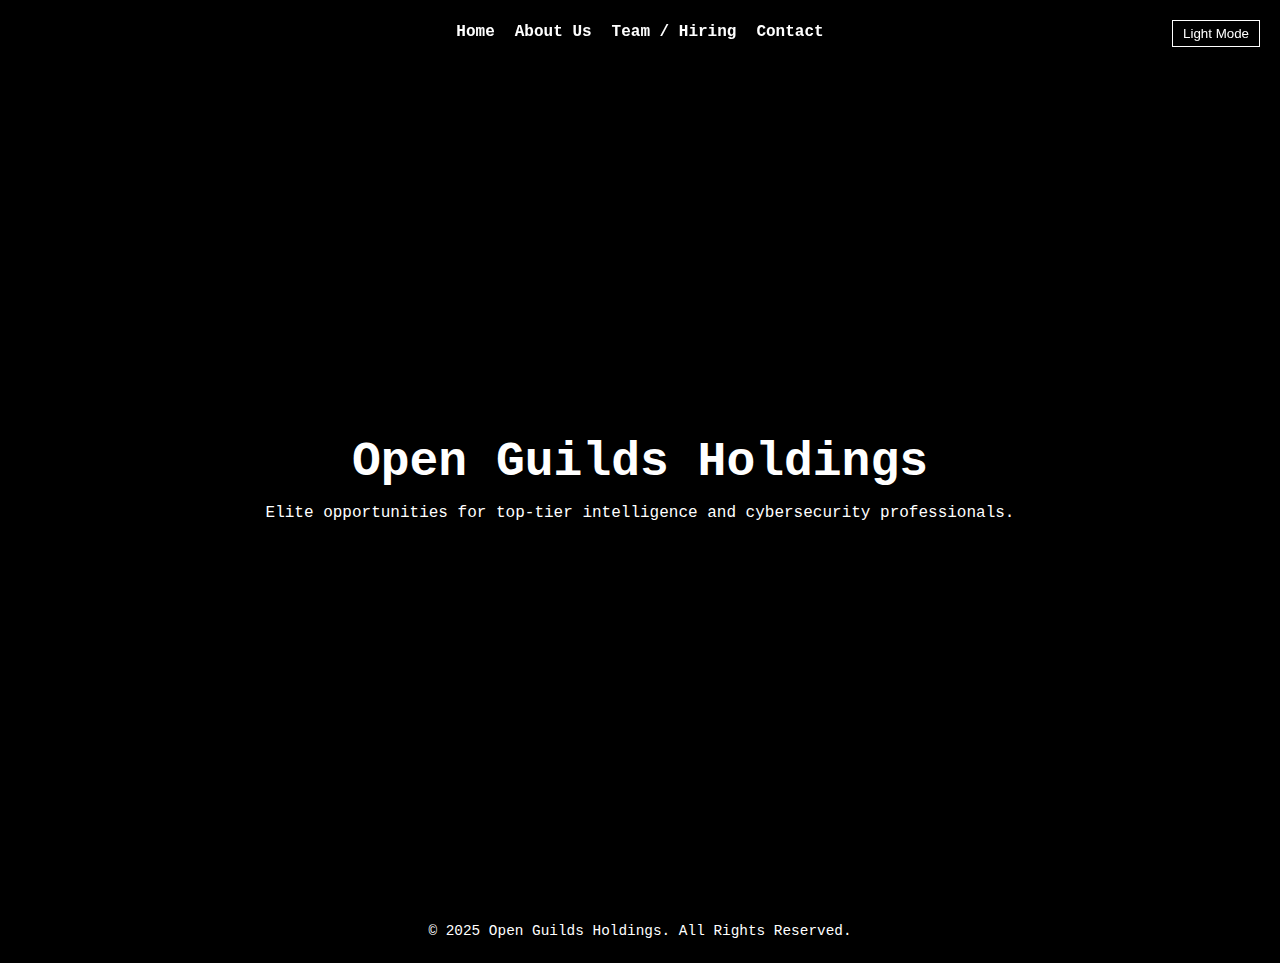
==== index.html @ b14f2e8e "Initial commit: added website files" ====
<!DOCTYPE html>
<html lang="en">
  <head>
    <meta charset="UTF-8" />
    <meta name="viewport" content="width=device-width, initial-scale=1.0" />
    <title>Open Guilds Holdings - Home</title>
    <link rel="stylesheet" href="css/style.css" />
  </head>
  <body class="dark-mode">
    <header>
      <nav>
        <ul>
          <li><a href="index.html">Home</a></li>
          <li><a href="about.html">About Us</a></li>
          <li><a href="team.html">Team / Hiring</a></li>
          <li><a href="contact.html">Contact</a></li>
        </ul>
        <button id="mode-toggle">Light Mode</button>
      </nav>
    </header>

    <section id="home" class="section">
      <div class="container">
        <h1 class="glitch" data-text="Open Guilds Holdings">Open Guilds Holdings</h1>
        <p class="tagline">
          Elite opportunities for top-tier intelligence and cybersecurity professionals.
        </p>
      </div>
    </section>

    <footer>
      <p>&copy; 2025 Open Guilds Holdings. All Rights Reserved.</p>
    </footer>

    <script src="js/script.js"></script>
  </body>
</html>
---- css/style.css ----
/* Reset and basic styles */
* {
  margin: 0;
  padding: 0;
  box-sizing: border-box;
}

body {
  font-family: 'Courier New', Courier, monospace;
  line-height: 1.6;
  transition: background 0.3s, color 0.3s;
}

/* Dark and light mode settings */
.dark-mode {
  background: #000;
  color: #fff;
}

.light-mode {
  background: #f4f4f4;
  color: #222;
}

/* Header and Navigation */
header {
  background: transparent;
  padding: 20px;
  position: fixed;
  width: 100%;
  top: 0;
  z-index: 100;
}

nav ul {
  list-style: none;
  display: flex;
  justify-content: center;
  gap: 20px;
  margin: 0;
  padding: 0;
}

nav ul li a {
  color: inherit;
  text-decoration: none;
  font-weight: bold;
}

#mode-toggle {
  position: absolute;
  right: 20px;
  top: 20px;
  background: none;
  border: 1px solid currentColor;
  color: inherit;
  padding: 5px 10px;
  cursor: pointer;
}

/* Section Styles */
.section {
  min-height: 100vh;
  display: flex;
  align-items: center;
  justify-content: center;
  padding: 100px 20px 50px;
  text-align: center;
}

.container {
  max-width: 800px;
  margin: 0 auto;
}

/* Glitch effect for main heading */
h1.glitch {
  font-size: 3em;
  position: relative;
}

h1.glitch::before,
h1.glitch::after {
  content: attr(data-text);
  position: absolute;
  left: 0;
  top: 0;
  opacity: 0.8;
  clip: rect(0, 900px, 0, 0);
}

h1.glitch::before {
  animation: glitch 2s infinite linear alternate-reverse;
  color: red;
}

h1.glitch::after {
  animation: glitch 3s infinite linear alternate-reverse;
  color: blue;
}

@keyframes glitch {
  0% { clip: rect(42px, 9999px, 44px, 0); }
  20% { clip: rect(12px, 9999px, 16px, 0); }
  40% { clip: rect(82px, 9999px, 86px, 0); }
  60% { clip: rect(32px, 9999px, 36px, 0); }
  80% { clip: rect(62px, 9999px, 66px, 0); }
  100% { clip: rect(22px, 9999px, 26px, 0); }
}

/* Footer */
footer {
  text-align: center;
  padding: 20px;
  font-size: 0.9em;
}

a {
  color: inherit;
  text-decoration: underline;
}
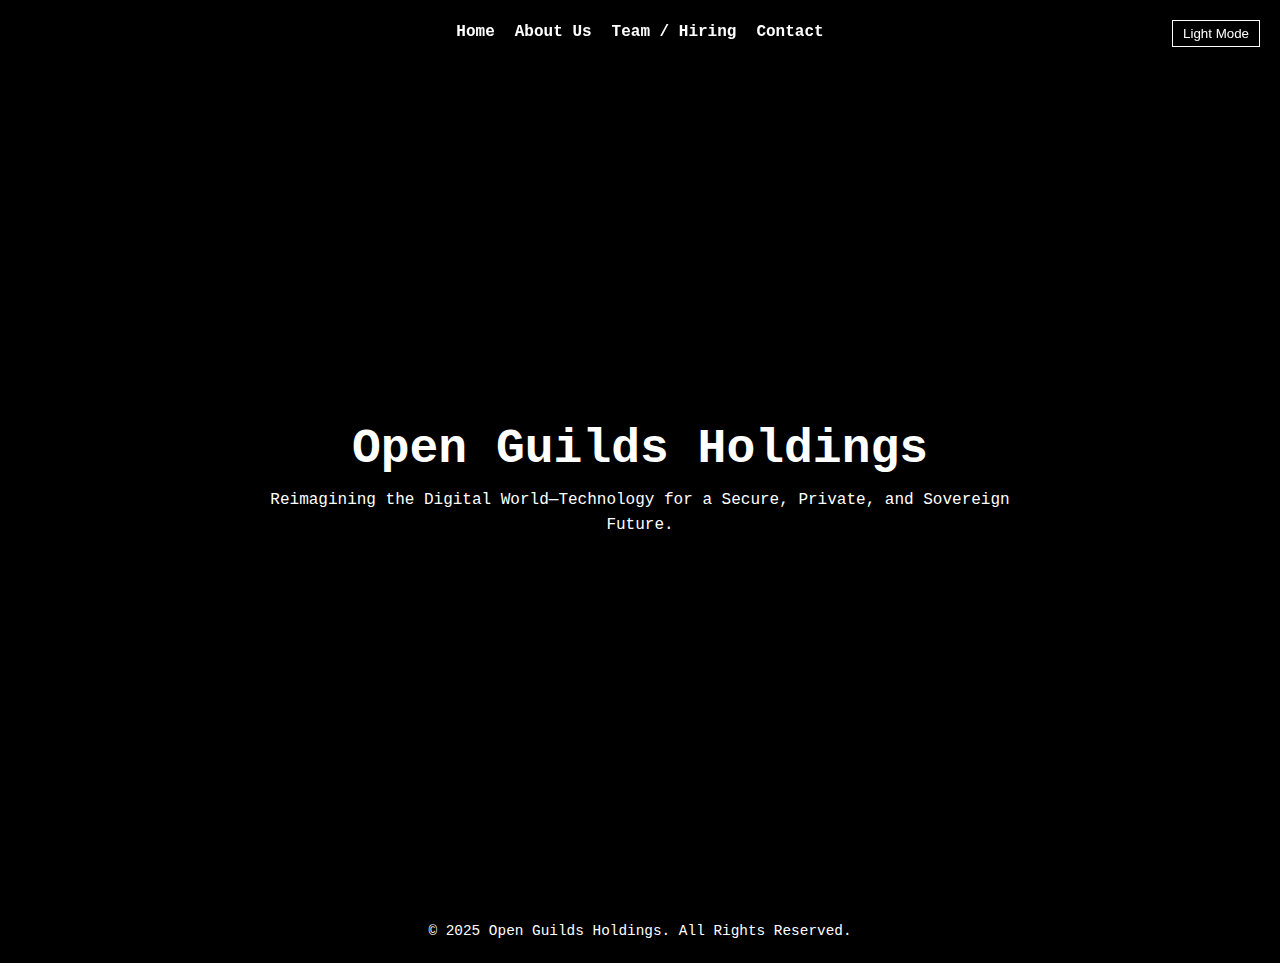
==== commit a626415c: "Update content for index, about, and team pages" ====
--- a/index.html
+++ b/index.html
@@ -23,7 +23,7 @@
       <div class="container">
         <h1 class="glitch" data-text="Open Guilds Holdings">Open Guilds Holdings</h1>
         <p class="tagline">
-          Elite opportunities for top-tier intelligence and cybersecurity professionals.
+          Reimagining the Digital World—Technology for a Secure, Private, and Sovereign Future.
         </p>
       </div>
     </section>
--- a/css/style.css
+++ b/css/style.css
@@ -119,3 +119,42 @@
   color: inherit;
   text-decoration: underline;
 }
+
+/* Responsive Styles */
+@media (max-width: 768px) {
+  header {
+    padding: 10px;
+  }
+
+  nav ul {
+    flex-direction: column;
+    gap: 10px;
+  }
+  
+  #mode-toggle {
+    top: 10px;
+    right: 10px;
+  }
+
+  .section {
+    padding: 80px 10px 20px;
+  }
+
+  h1.glitch {
+    font-size: 2em;
+  }
+
+  h2 {
+    font-size: 1.5em;
+  }
+}
+
+@media (max-width: 480px) {
+  nav ul li a {
+    font-size: 0.9em;
+  }
+  
+  .container {
+    padding: 0 10px;
+  }
+}
